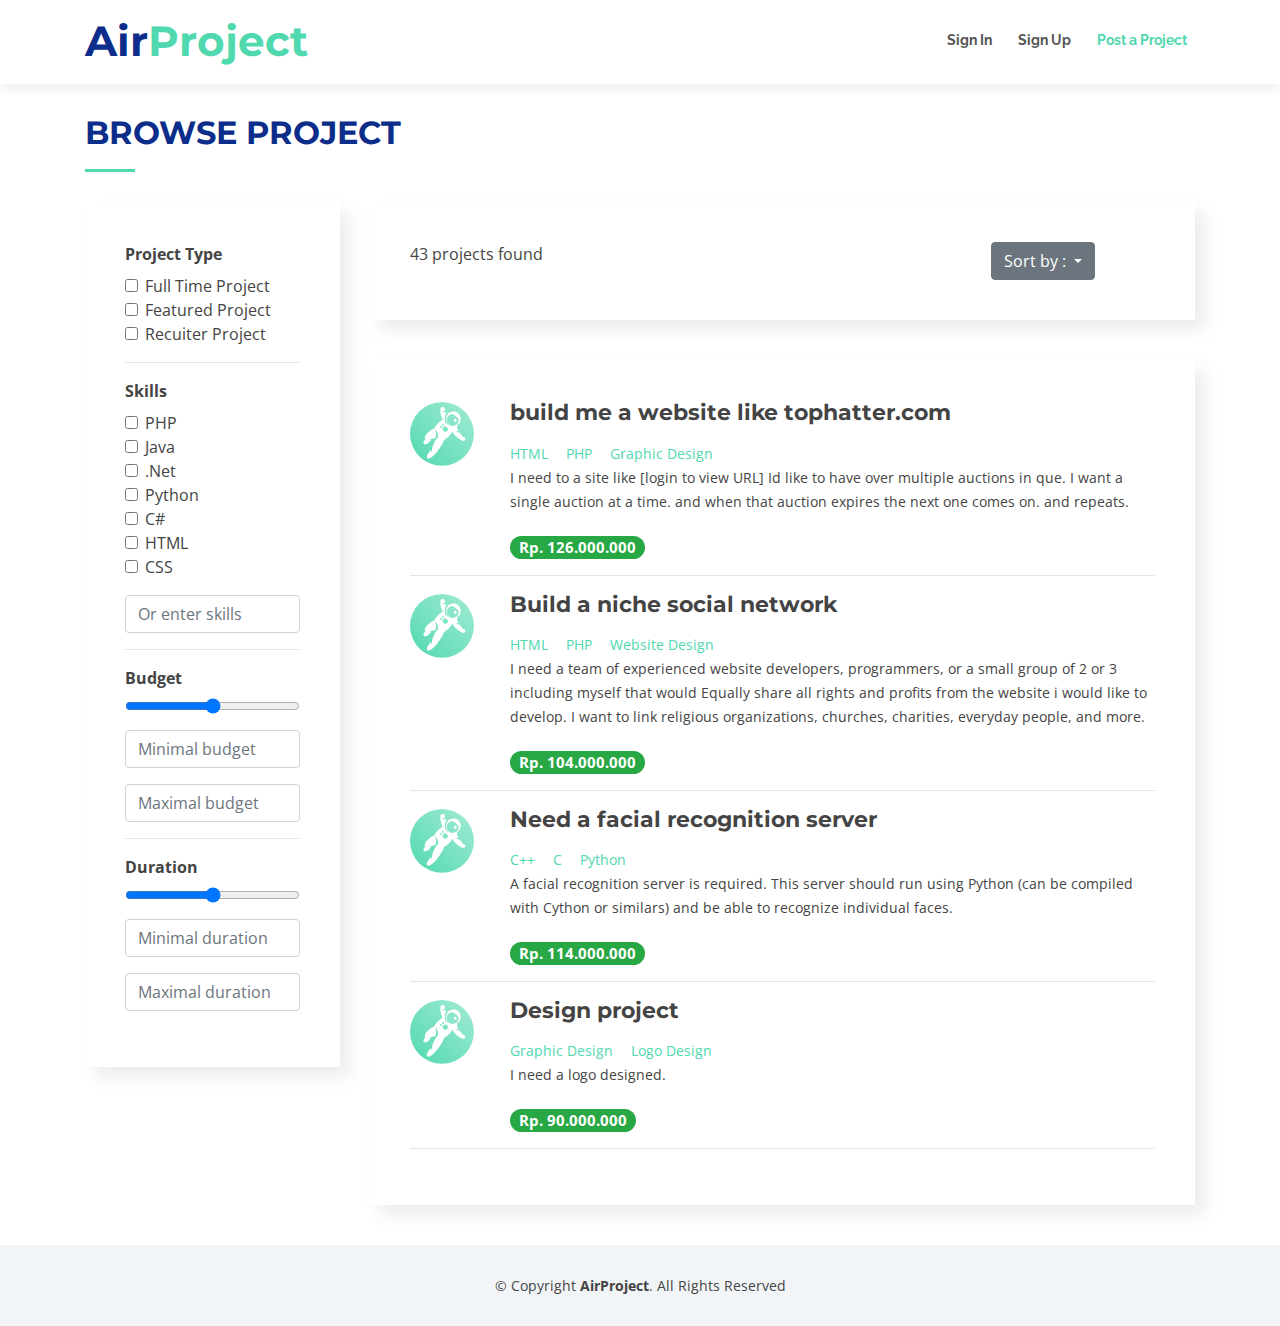
==== AirProject/browse-project.html @ 8245e6a1 "browse-project done" ====
<!DOCTYPE html>
<html lang="en">
<head>
  <meta charset="utf-8">
  <title>AirProject</title>
  <meta content="width=device-width, initial-scale=1.0" name="viewport">
  <meta content="" name="keywords">
  <meta content="" name="description">

  <!-- Favicons -->
  <link href="img/favicon.png" rel="icon">
  <link href="img/apple-touch-icon.png" rel="apple-touch-icon">

  <!-- Google Fonts -->
  <link href="https://fonts.googleapis.com/css?family=Open+Sans:300,300i,400,400i,700,700i|Raleway:300,400,500,700,800|Montserrat:300,400,700" rel="stylesheet">

  <!-- Bootstrap CSS File -->
  <link href="lib/bootstrap/css/bootstrap.min.css" rel="stylesheet">

  <!-- Libraries CSS Files -->
  <link href="lib/font-awesome/css/font-awesome.min.css" rel="stylesheet">
  <link href="lib/animate/animate.min.css" rel="stylesheet">
  <link href="lib/ionicons/css/ionicons.min.css" rel="stylesheet">
  <link href="lib/owlcarousel/assets/owl.carousel.min.css" rel="stylesheet">
  <link href="lib/magnific-popup/magnific-popup.css" rel="stylesheet">
  <link href="lib/ionicons/css/ionicons.min.css" rel="stylesheet">

  <!-- Main Stylesheet File -->
  <link href="css/style.css" rel="stylesheet">

  <!-- =======================================================
    Theme Name: Reveal
    Theme URL: https://bootstrapmade.com/reveal-bootstrap-corporate-template/
    Author: BootstrapMade.com
    License: https://bootstrapmade.com/license/
  ======================================================= -->
</head>

<body id="body">
  <!--==========================
    Header
  ============================-->
  <header id="header">
    <div class="container">

      <div id="logo" class="pull-left">
        <h1><a href="#body" class="scrollto">Air<span>Project</span></a></h1>
        <!-- Uncomment below if you prefer to use an image logo -->
        <!-- <a href="#body"><img src="img/logo.png" alt="" title="" /></a>-->
      </div>

      <nav id="nav-menu-container">
        <ul class="nav-menu">
          <li><a href="#about">Sign In</a></li>
          <li><a href="#services">Sign Up</a></li>
          <li class="menu-active"><a href="#services">Post a Project</a></li>
        </ul>
      </nav><!-- #nav-menu-container -->
    </div>
  </header><!-- #header -->

  <main id="main">
     <section id="services">
      <div class="container">
        <div class="section-header">
          <h2>Browse project</h2>
        </div>

        <div class="row">
          <div class="col-lg-3">
            <div class="box wow fadeInRight">
              <div style="padding: 0px">
                <label><b>Project Type</b></label>
                <form action="">
                  <div class="form-check">
                    <label class="form-check-label">
                      <input class="form-check-input" type="checkbox" name="project-type" value=""> Full Time Project<br>
                    </label>
                  </div>
                  <div class="form-check">
                    <label class="form-check-label">
                      <input class="form-check-input" type="checkbox" name="project-type" value=""> Featured Project<br>
                    </label>
                  </div>
                  <div class="form-check">
                    <label class="form-check-label">
                      <input class="form-check-input" type="checkbox" name="project-type" value=""> Recuiter Project<br>
                    </label>
                  </div>
                </form>
              </div>
              <div style="padding: 0px">
                <hr>
                <label><b>Skills</b></label>
                <form action="">
                  <div class="form-check">
                    <label class="form-check-label">
                      <input class="form-check-input" type="checkbox" name="skills" value=""> PHP<br>
                    </label>
                  </div>
                  <div class="form-check">
                    <label class="form-check-label">
                      <input class="form-check-input" type="checkbox" name="skills" value=""> Java<br>
                    </label>
                  </div>
                  <div class="form-check">
                    <label class="form-check-label">
                      <input class="form-check-input" type="checkbox" name="skills" value=""> .Net<br>
                    </label>
                  </div>
                  <div class="form-check">
                    <label class="form-check-label">
                      <input class="form-check-input" type="checkbox" name="skills" value=""> Python<br>
                    </label>
                  </div>
                  <div class="form-check">
                    <label class="form-check-label">
                      <input class="form-check-input" type="checkbox" name="skills" value=""> C#<br>
                    </label>
                  </div>
                  <div class="form-check">
                    <label class="form-check-label">
                      <input class="form-check-input" type="checkbox" name="skills" value=""> HTML<br>
                    </label>
                  </div>
                  <div class="form-check">
                    <label class="form-check-label">
                      <input class="form-check-input" type="checkbox" name="skills" value=""> CSS<br>
                    </label>
                  </div>
                  <div class="form-group">
                    <input class="form-control" type="text" name="skills" placeholder="Or enter skills" style="margin-top: 1em;">
                  </div>
                </form>
              </div>
              <div style="padding: 0px">
                <hr>
                <label><b>Budget</b></label>
                <form>
                  <div class="form-group">
                    <input class="form-control-range" type="range" name="budget">
                    <input class="form-control" type="text" name="min-budget" placeholder="Minimal budget" style="margin-bottom: 1em;margin-top: 1em;">
                    <input class="form-control" type="text" name="max-budget" placeholder="Maximal budget">
                  </div>
                </form>
              </div>
              <div style="padding: 0px">
                <hr>
                <label><b>Duration</b></label>
                <form>
                  <div class="form-group">
                    <input class="form-control-range" type="range" name="duration">
                    <input class="form-control" type="text" name="min-duration" placeholder="Minimal duration" style="margin-bottom: 1em;margin-top: 1em;">
                    <input class="form-control" type="text" name="max-duration" placeholder="Maximal duration">
                  </div>
                </form>
              </div>
          </div>
        </div>
          <div class="col-lg-9">
            <div class="box wow fadeInRight" data-wow-delay="0.2s">
            <div class="row">
              <div class="col-sm-7" align="left"><label>43 projects found</label></div>
              <div class="col-sm-2"></div>
              <div class="col-sm-2" align="left">
                <div class="dropdown">
                  <button class="btn btn-secondary dropdown-toggle" type="button" data-toggle="dropdown">Sort by : 
                  </button>
                  <div class="dropdown-menu">
                    <a class="dropdown-item" href="#">Recommended</a>
                    <a class="dropdown-item" href="#">Newest first</a>
                    <a class="dropdown-item" href="#">Highest budget first</a>
                  </div>
                </div>
              </div>
            </div>
          </div>
            <div class="box wow fadeInRight" data-wow-delay="0.2s">
              <div>
                <div class="icon"><i class="fa fa-grav"></i></div>
                <h4 class="title"><a href="">build me a website like tophatter.com</a></h4>
                <p class="description">
                  <a href="#" style="margin-right: 1em;">HTML</a>
                  <a href="#" style="margin-right: 1em;">PHP</a>
                  <a href="#" style="margin-right: 1em;">Graphic Design</a>
                </p>
                <p class="description">I need to a site like [login to view URL] Id like to have over multiple auctions in que. I want a single auction at a time. and when that auction expires the next one comes on. and repeats.</p>
                <p class="description" style="font-size: 20px;margin-top: 1em;"><span class="badge badge-pill badge-success">Rp. 126.000.000</span></p>
              </div>
              <hr>
              <div>
                <div class="icon"><i class="fa fa-grav"></i></div>
                <h4 class="title"><a href="">Build a niche social network </a></h4>
                <p class="description">
                  <a href="#" style="margin-right: 1em;">HTML</a>
                  <a href="#" style="margin-right: 1em;">PHP</a>
                  <a href="#" style="margin-right: 1em;">Website Design</a>
                </p>
                <p class="description">I need a team of experienced website developers, programmers, or a small group of 2 or 3 including myself that would Equally share all rights and profits from the website i would like to develop. I want to link religious organizations, churches, charities, everyday people, and more. </p>
                <p class="description" style="font-size: 20px;margin-top: 1em;"><span class="badge badge-pill badge-success">Rp. 104.000.000</span></p>
              </div>
              <hr>
              <div>
                <div class="icon"><i class="fa fa-grav"></i></div>
                <h4 class="title"><a href="">Need a facial recognition server</a></h4>
                <p class="description">
                  <a href="#" style="margin-right: 1em;">C++</a>
                  <a href="#" style="margin-right: 1em;">C</a>
                  <a href="#" style="margin-right: 1em;">Python</a>
                </p>
                <p class="description">A facial recognition server is required. This server should run using Python (can be compiled with Cython or similars) and be able to recognize individual faces. </p>
                <p class="description" style="font-size: 20px;margin-top: 1em;"><span class="badge badge-pill badge-success">Rp. 114.000.000</span></p>
              </div>
              <hr>
              <div>
                <div class="icon"><i class="fa fa-grav"></i></div>
                <h4 class="title"><a href="">Design project</a></h4>
                <p class="description">
                  <a href="#" style="margin-right: 1em;">Graphic Design</a>
                  <a href="#" style="margin-right: 1em;">Logo Design</a>
                </p>
                <p class="description">I need a logo designed.</p>
                <p class="description" style="font-size: 20px;margin-top: 1em;"><span class="badge badge-pill badge-success">Rp. 90.000.000</span></p>
              </div>
              <hr>
            </div>
          </div>
      </div>
    </section><!-- #services -->
  </main>

  <!--==========================
    Footer
  ============================-->
  <footer id="footer">
    <div class="container">
      <div class="copyright">
        &copy; Copyright <strong>AirProject</strong>. All Rights Reserved
      </div>
      <div class="credits">
        <!--
          All the links in the footer should remain intact.
          You can delete the links only if you purchased the pro version.
          Licensing information: https://bootstrapmade.com/license/
          Purchase the pro version with working PHP/AJAX contact form: https://bootstrapmade.com/buy/?theme=Reveal
        -->
        <!--Designed by <a href="https://bootstrapmade.com/">BootstrapMade</a>-->
      </div>
    </div>
  </footer><!-- #footer -->

  <a href="#" class="back-to-top"><i class="fa fa-chevron-up"></i></a>

  <!-- JavaScript Libraries -->
  <script src="lib/jquery/jquery.min.js"></script>
  <script src="lib/jquery/jquery-migrate.min.js"></script>
  <script src="lib/bootstrap/js/bootstrap.bundle.min.js"></script>
  <script src="lib/easing/easing.min.js"></script>
  <script src="lib/superfish/hoverIntent.js"></script>
  <script src="lib/superfish/superfish.min.js"></script>
  <script src="lib/wow/wow.min.js"></script>
  <script src="lib/owlcarousel/owl.carousel.min.js"></script>
  <script src="lib/magnific-popup/magnific-popup.min.js"></script>
  <script src="lib/sticky/sticky.js"></script>
  <!-- Uncomment below if you want to use dynamic Google Maps -->
  <!-- <script src="https://maps.googleapis.com/maps/api/js?key=AIzaSyD8HeI8o-c1NppZA-92oYlXakhDPYR7XMY"></script> -->

  <!-- Contact Form JavaScript File -->
  <script src="contactform/contactform.js"></script>

  <!-- Template Main Javascript File -->
  <script src="js/main.js"></script>

</body>
</html>
---- AirProject/css/style.css ----
/*
  Theme Name: Reveal
  Theme URL: https://bootstrapmade.com/reveal-bootstrap-corporate-template/
  Author: BootstrapMade.com
  License: https://bootstrapmade.com/license/
*/
/*--------------------------------------------------------------
# General
--------------------------------------------------------------*/
body {
  background: #fff;
  color: #444;
  font-family: "Open Sans", sans-serif;
}

a {
  color: #50d8af;
  transition: 0.5s;
}

a:hover, a:active, a:focus {
  color: #51d8af;
  outline: none;
  text-decoration: none;
}

p {
  padding: 0;
  margin: 0 0 30px 0;
}

h1, h2, h3, h4, h5, h6 {
  font-family: "Montserrat", sans-serif;
  font-weight: 400;
  margin: 0 0 20px 0;
  padding: 0;
}

/* Back to top button */
.back-to-top {
  position: fixed;
  display: none;
  background: #50d8af;
  color: #fff;
  padding: 6px 12px 9px 12px;
  font-size: 16px;
  border-radius: 2px;
  right: 15px;
  bottom: 15px;
  transition: background 0.5s;
}

@media (max-width: 768px) {
  .back-to-top {
    bottom: 15px;
  }
}

.back-to-top:focus {
  background: #50d8af;
  color: #fff;
  outline: none;
}

.back-to-top:hover {
  background: #0c2e8a;
  color: #fff;
}

/*--------------------------------------------------------------
# Top Bar
--------------------------------------------------------------*/
#topbar {
  background: #fff;
  padding: 10px 0;
  border-bottom: 1px solid #eee;
  font-size: 14px;
}

#topbar .contact-info a {
  line-height: 1;
  color: #555;
}

#topbar .contact-info a:hover {
  color: #50d8af;
}

#topbar .contact-info i {
  color: #50d8af;
  padding: 4px;
}

#topbar .contact-info .fa-phone {
  padding-left: 20px;
  margin-left: 20px;
  border-left: 1px solid #e9e9e9;
}

#topbar .social-links a {
  color: #555;
  padding: 4px 12px;
  display: inline-block;
  line-height: 1px;
  border-left: 1px solid #e9e9e9;
}

#topbar .social-links a:hover {
  color: #50d8af;
}

#topbar .social-links a:first-child {
  border-left: 0;
}

/*--------------------------------------------------------------
# Header
--------------------------------------------------------------*/
#header {
  padding: 20px 0;
  height: 84px;
  transition: all 0.5s;
  z-index: 997;
  background: #fff;
  box-shadow: 0px 6px 9px 0px rgba(0, 0, 0, 0.06);
}

#header #logo h1 {
  font-size: 42px;
  margin: 0;
  padding: 0;
  line-height: 1;
  font-family: "Montserrat", sans-serif;
  font-weight: 700;
}

#header #logo h1 a {
  color: #0c2e8a;
  line-height: 1;
  display: inline-block;
}

#header #logo h1 a span {
  color: #50d8af;
}

#header #logo img {
  padding: 0;
  margin: 0;
}

#head h1{
  font-size: 42px;
  margin: 0;
  padding: 0;
  line-height: 1;
  font-family: "Montserrat", sans-serif;
  font-weight: 700;
}

#head h1 a{
  color: #0c2e8a;
  line-height: 1;
  display: inline-block;
}

#head h1 a span{
  color: #50d8af;
}

@media (max-width: 768px) {
  #header {
    padding: 20px 0;
    height: 74px;
  }
  #header #logo h1 {
    font-size: 34px;
  }
  #header #logo img {
    max-height: 40px;
  }
}

/*--------------------------------------------------------------
# Intro Section
--------------------------------------------------------------*/
#intro {
  width: 100%;
  height: 60vh;
  position: relative;
  background: url("../img/intro-carousel/1.jpg") no-repeat;
  background-size: cover;
}

#intro .intro-content {
  position: absolute;
  bottom: 0;
  top: 0;
  left: 0;
  right: 0;
  z-index: 10;
  display: flex;
  justify-content: center;
  align-items: center;
  flex-direction: column;
  text-align: center;
}

#intro .intro-content h2 {
  color: #0c2e8a;
  margin-bottom: 30px;
  font-size: 64px;
  font-weight: 700;
}

#intro .intro-content h2 span {
  color: #50d8af;
  text-decoration: underline;
}

@media (max-width: 767px) {
  #intro .intro-content h2 {
    font-size: 34px;
  }
}

#intro .intro-content .btn-get-started, #intro .intro-content .btn-projects {
  font-family: "Raleway", sans-serif;
  font-size: 15px;
  font-weight: bold;
  letter-spacing: 1px;
  display: inline-block;
  padding: 10px 32px;
  border-radius: 2px;
  transition: 0.5s;
  margin: 10px;
  color: #fff;
}

#intro .intro-content .btn-get-started {
  background: #0c2e8a;
  border: 2px solid #0c2e8a;
}

#intro .intro-content .btn-get-started:hover {
  background: none;
  color: #0c2e8a;
}

#intro .intro-content .btn-projects {
  background: #50d8af;
  border: 2px solid #50d8af;
}

#intro .intro-content .btn-projects:hover {
  background: none;
  color: #50d8af;
}

#intro #intro-carousel {
  z-index: 8;
}

#intro #intro-carousel::before {
  content: '';
  background-color: rgba(255, 255, 255, 0.7);
  position: absolute;
  height: 100%;
  width: 100%;
  top: 0;
  right: 0;
  left: 0;
  bottom: 0;
  z-index: 7;
}

#intro #intro-carousel .item {
  width: 100%;
  height: 60vh;
  background-size: cover;
  background-position: center;
  background-repeat: no-repeat;
  -webkit-transition-property: opacity;
  transition-property: opacity;
}

/*--------------------------------------------------------------
# Navigation Menu
--------------------------------------------------------------*/
/* Nav Menu Essentials */
.nav-menu, .nav-menu * {
  margin: 0;
  padding: 0;
  list-style: none;
}

.nav-menu ul {
  position: absolute;
  display: none;
  top: 100%;
  left: 0;
  z-index: 99;
}

.nav-menu li {
  position: relative;
  white-space: nowrap;
}

.nav-menu > li {
  float: left;
}

.nav-menu li:hover > ul,
.nav-menu li.sfHover > ul {
  display: block;
}

.nav-menu ul ul {
  top: 0;
  left: 100%;
}

.nav-menu ul li {
  min-width: 180px;
}

/* Nav Menu Arrows */
.sf-arrows .sf-with-ul {
  padding-right: 22px;
}

.sf-arrows .sf-with-ul:after {
  content: "\f107";
  position: absolute;
  right: 8px;
  font-family: FontAwesome;
  font-style: normal;
  font-weight: normal;
}

.sf-arrows ul .sf-with-ul:after {
  content: "\f105";
}

/* Nav Meu Container */
#nav-menu-container {
  float: right;
  margin: 0;
}

@media (max-width: 768px) {
  #nav-menu-container {
    display: none;
  }
}

/* Nav Meu Styling */
.nav-menu a {
  padding: 10px 8px;
  text-decoration: none;
  display: inline-block;
  color: #555;
  font-family: "Raleway", sans-serif;
  font-weight: 700;
  font-size: 14px;
  outline: none;
}

.nav-menu li:hover > a, .nav-menu > .menu-active > a {
  color: #50d8af;
}

.nav-menu > li {
  margin-left: 10px;
}

.nav-menu ul {
  margin: 4px 0 0 0;
  padding: 10px;
  box-shadow: 0px 0px 30px rgba(127, 137, 161, 0.25);
  background: #fff;
}

.nav-menu ul li {
  transition: 0.3s;
}

.nav-menu ul li a {
  padding: 10px;
  color: #333;
  transition: 0.3s;
  display: block;
  font-size: 13px;
  text-transform: none;
}

.nav-menu ul li:hover > a {
  color: #50d8af;
}

.nav-menu ul ul {
  margin: 0;
}

/* Mobile Nav Toggle */
#mobile-nav-toggle {
  position: fixed;
  right: 0;
  top: 0;
  z-index: 999;
  margin: 20px 20px 0 0;
  border: 0;
  background: none;
  font-size: 24px;
  display: none;
  transition: all 0.4s;
  outline: none;
  cursor: pointer;
}

#mobile-nav-toggle i {
  color: #555;
}

@media (max-width: 768px) {
  #mobile-nav-toggle {
    display: inline;
  }
}

/* Mobile Nav Styling */
#mobile-nav {
  position: fixed;
  top: 0;
  padding-top: 18px;
  bottom: 0;
  z-index: 998;
  background: rgba(52, 59, 64, 0.9);
  left: -260px;
  width: 260px;
  overflow-y: auto;
  transition: 0.4s;
}

#mobile-nav ul {
  padding: 0;
  margin: 0;
  list-style: none;
}

#mobile-nav ul li {
  position: relative;
}

#mobile-nav ul li a {
  color: #fff;
  font-size: 16px;
  overflow: hidden;
  padding: 10px 22px 10px 15px;
  position: relative;
  text-decoration: none;
  width: 100%;
  display: block;
  outline: none;
}

#mobile-nav ul li a:hover {
  color: #fff;
}

#mobile-nav ul li li {
  padding-left: 30px;
}

#mobile-nav ul .menu-has-children i {
  position: absolute;
  right: 0;
  z-index: 99;
  padding: 15px;
  cursor: pointer;
  color: #fff;
}

#mobile-nav ul .menu-has-children i.fa-chevron-up {
  color: #50d8af;
}

#mobile-nav ul .menu-item-active {
  color: #50d8af;
}

#mobile-body-overly {
  width: 100%;
  height: 100%;
  z-index: 997;
  top: 0;
  left: 0;
  position: fixed;
  background: rgba(52, 59, 64, 0.9);
  display: none;
}

/* Mobile Nav body classes */
body.mobile-nav-active {
  overflow: hidden;
}

body.mobile-nav-active #mobile-nav {
  left: 0;
}

body.mobile-nav-active #mobile-nav-toggle {
  color: #fff;
}

/*--------------------------------------------------------------
# Sections
--------------------------------------------------------------*/
/* Sections Header
--------------------------------*/
.section-header {
  margin-bottom: 30px;
}

.section-header h2 {
  font-size: 32px;
  color: #0c2e8a;
  text-transform: uppercase;
  font-weight: 700;
  position: relative;
  padding-bottom: 20px;
}

.section-header h2::before {
  content: '';
  position: absolute;
  display: block;
  width: 50px;
  height: 3px;
  background: #50d8af;
  bottom: 0;
  left: 0;
}

.section-header p {
  padding: 0;
  margin: 0;
}

/* About Section
--------------------------------*/
#about {
  padding: 60px 0 30px 0;
}

#about .about-img {
  overflow: hidden;
}

#about .about-img img {
  margin-left: -15px;
  max-width: 100%;
}

@media (max-width: 768px) {
  #about .about-img {
    height: auto;
  }
  #about .about-img img {
    margin-left: 0;
    padding-bottom: 30px;
  }
}

#about .content h2 {
  color: #0c2e8a;
  font-weight: 700;
  font-size: 36px;
  font-family: "Raleway", sans-serif;
}

#about .content h3 {
  color: #555;
  font-weight: 300;
  font-size: 18px;
  line-height: 26px;
  font-style: italic;
}

#about .content p {
  line-height: 26px;
}

#about .content p:last-child {
  margin-bottom: 0;
}

#about .content i {
  font-size: 20px;
  padding-right: 4px;
  color: #50d8af;
}

#about .content ul {
  list-style: none;
  padding: 0;
}

#about .content ul li {
  padding-bottom: 10px;
}

/* Services Section
--------------------------------*/
#services {
  padding: 30px 0 0 0;
}

#services .box {
  padding: 40px;
  margin-bottom: 40px;
  box-shadow: 10px 10px 15px rgba(73, 78, 92, 0.1);
  background: #fff;
  transition: 0.4s;
}

#services .box:hover {
  box-shadow: 0px 0px 30px rgba(73, 78, 92, 0.15);
  transform: translateY(-10px);
  -webkit-transform: translateY(-10px);
  -moz-transform: translateY(-10px);
}

#services .box .icon {
  float: left;
}

#services .box .icon i {
  color: #444;
  font-size: 64px;
  transition: 0.5s;
  line-height: 0;
  margin-top: 34px;
}

#services .box .icon i:before {
  background: #0c2e8a;
  background: linear-gradient(45deg, #50d8af 0%, #a3ebd5 100%);
  background-clip: border-box;
  -webkit-background-clip: text;
  -webkit-text-fill-color: transparent;
}

#services .box h4 {
  margin-left: 100px;
  font-weight: 700;
  margin-bottom: 15px;
  font-size: 22px;
}

#services .box h4 a {
  color: #444;
}

#services .box p {
  font-size: 14px;
  margin-left: 100px;
  margin-bottom: 0;
  line-height: 24px;
}

@media (max-width: 767px) {
  #services .box .box {
    margin-bottom: 20px;
  }
  #services .box .icon {
    float: none;
    text-align: center;
    padding-bottom: 15px;
  }
  #services .box h4, #services .box p {
    margin-left: 0;
    text-align: center;
  }
}

/* Clients Section
--------------------------------*/
#clients {
  padding: 30px 0;
}

#clients img {
  max-width: 100%;
  opacity: 0.5;
  transition: 0.3s;
  padding: 15px 0;
}

#clients img:hover {
  opacity: 1;
}

#clients .owl-nav, #clients .owl-dots {
  margin-top: 5px;
  text-align: center;
}

#clients .owl-dot {
  display: inline-block;
  margin: 0 5px;
  width: 12px;
  height: 12px;
  border-radius: 50%;
  background-color: #ddd;
}

#clients .owl-dot.active {
  background-color: #50d8af;
}

/* Our Portfolio Section
--------------------------------*/
#portfolio {
  background: #fff;
  padding: 30px 0;
}

#portfolio .portfolio-overlay {
  position: absolute;
  top: 0;
  right: 0;
  bottom: 0;
  left: 0;
  width: 100%;
  height: 100%;
  opacity: 1;
  -webkit-transition: all ease-in-out 0.4s;
  transition: all ease-in-out 0.4s;
}

#portfolio .portfolio-item {
  overflow: hidden;
  position: relative;
  padding: 0;
  vertical-align: middle;
  text-align: center;
}

#portfolio .portfolio-item h2 {
  color: #ffffff;
  font-size: 24px;
  margin: 0;
  text-transform: capitalize;
  font-weight: 700;
}

#portfolio .portfolio-item img {
  -webkit-transition: all ease-in-out 0.4s;
  transition: all ease-in-out 0.4s;
  width: 100%;
}

#portfolio .portfolio-item:hover img {
  -webkit-transform: scale(1.1);
  transform: scale(1.1);
}

#portfolio .portfolio-item:hover .portfolio-overlay {
  opacity: 1;
  background: rgba(0, 0, 0, 0.7);
}

#portfolio .portfolio-info {
  position: absolute;
  top: 50%;
  left: 50%;
  -webkit-transform: translate(-50%, -50%);
  transform: translate(-50%, -50%);
}

/* Testimonials Section
--------------------------------*/
#testimonials {
  padding: 30px 0;
}

#testimonials .testimonial-item {
  box-sizing: content-box;
  padding: 30px 30px 0 30px;
  margin: 30px 15px;
  text-align: center;
  min-height: 350px;
  box-shadow: 0px 2px 12px rgba(0, 0, 0, 0.08);
}

@media (max-width: 767px) {
  #testimonials .testimonial-item {
    margin: 30px 10px;
  }
}

#testimonials .testimonial-item .testimonial-img {
  width: 90px;
  border-radius: 50%;
  border: 4px solid #fff;
  margin: 0 auto;
}

#testimonials .testimonial-item h3 {
  font-size: 18px;
  font-weight: bold;
  margin: 10px 0 5px 0;
  color: #111;
}

#testimonials .testimonial-item h4 {
  font-size: 14px;
  color: #999;
  margin: 0;
}

#testimonials .testimonial-item .quote-sign-left {
  margin-top: -15px;
  padding-right: 10px;
  display: inline-block;
  width: 37px;
}

#testimonials .testimonial-item .quote-sign-right {
  margin-bottom: -15px;
  padding-left: 10px;
  display: inline-block;
  max-width: 100%;
  width: 37px;
}

#testimonials .testimonial-item p {
  font-style: italic;
  margin: 0 auto 15px auto;
}

#testimonials .owl-nav, #testimonials .owl-dots {
  margin-top: 5px;
  text-align: center;
}

#testimonials .owl-dot {
  display: inline-block;
  margin: 0 5px;
  width: 12px;
  height: 12px;
  border-radius: 50%;
  background-color: #ddd;
}

#testimonials .owl-dot.active {
  background-color: #50d8af;
}

/* Call To Action Section
--------------------------------*/
#call-to-action {
  background: #081e5b;
  background-size: cover;
  padding: 40px 0;
}

#call-to-action .cta-title {
  color: #fff;
  font-size: 28px;
  font-weight: 700;
}

#call-to-action .cta-text {
  color: #fff;
}

@media (min-width: 769px) {
  #call-to-action .cta-btn-container {
    display: flex;
    align-items: center;
    justify-content: flex-end;
  }
}

#call-to-action .cta-btn {
  font-family: "Montserrat", sans-serif;
  font-weight: 700;
  font-size: 16px;
  letter-spacing: 1px;
  display: inline-block;
  padding: 8px 26px;
  border-radius: 3px;
  transition: 0.5s;
  margin: 10px;
  border: 3px solid #fff;
  color: #fff;
}

#call-to-action .cta-btn:hover {
  background: #50d8af;
  border: 3px solid #50d8af;
}

/* Our Team Section
--------------------------------*/
#team {
  background: #fff;
  padding: 30px 0 0 0;
}

#team .member {
  text-align: center;
  margin-bottom: 20px;
}

#team .member .pic {
  overflow: hidden;
  text-align: center;
}

#team .member .pic img {
  max-width: 100%;
}

#team .member .details {
  background: #50d8af;
  color: #fff;
  padding: 15px;
  border-radius: 0 0 3px 3px;
}

#team .member h4 {
  font-weight: 700;
  margin-bottom: 2px;
  font-size: 18px;
}

#team .member span {
  font-style: italic;
  display: block;
  font-size: 13px;
}

#team .member .social {
  margin-top: 5px;
}

#team .member .social a {
  color: #fff;
}

#team .member .social i {
  font-size: 16px;
  margin: 0 2px;
}

/* Contact Section
--------------------------------*/
#contact {
  padding: 30px 0;
}

#contact .contact-info {
  margin-bottom: 20px;
  text-align: center;
}

#contact .contact-info i {
  font-size: 48px;
  display: inline-block;
  margin-bottom: 10px;
  color: #50d8af;
}

#contact .contact-info address, #contact .contact-info p {
  margin-bottom: 0;
  color: #000;
}

#contact .contact-info h3 {
  font-size: 18px;
  margin-bottom: 15px;
  font-weight: bold;
  text-transform: uppercase;
  color: #999;
}

#contact .contact-info a {
  color: #000;
}

#contact .contact-info a:hover {
  color: #50d8af;
}

#contact .contact-address, #contact .contact-phone, #contact .contact-email {
  margin-bottom: 20px;
}

@media (min-width: 768px) {
  #contact .contact-address, #contact .contact-phone, #contact .contact-email {
    padding: 20px 0;
  }
}

@media (min-width: 768px) {
  #contact .contact-phone {
    border-left: 1px solid #ddd;
    border-right: 1px solid #ddd;
  }
}

#contact #google-map {
  height: 290px;
  margin-bottom: 20px;
}

@media (max-width: 576px) {
  #contact #google-map {
    margin-top: 20px;
  }
}

#contact .form #sendmessage {
  color: #50d8af;
  border: 1px solid #50d8af;
  display: none;
  text-align: center;
  padding: 15px;
  font-weight: 600;
  margin-bottom: 15px;
}

#contact .form #errormessage {
  color: red;
  display: none;
  border: 1px solid red;
  text-align: center;
  padding: 15px;
  font-weight: 600;
  margin-bottom: 15px;
}

#contact .form #sendmessage.show, #contact .form #errormessage.show, #contact .form .show {
  display: block;
}

#contact .form .validation {
  color: red;
  display: none;
  margin: 0 0 20px;
  font-weight: 400;
  font-size: 13px;
}

#contact .form input, #contact .form textarea {
  padding: 10px 14px;
  border-radius: 0;
  box-shadow: none;
  font-size: 15px;
}

#contact .form button[type="submit"] {
  background: #50d8af;
  border: 0;
  border-radius: 3px;
  padding: 10px 30px;
  color: #fff;
  transition: 0.4s;
  cursor: pointer;
}

#contact .form button[type="submit"]:hover {
  background: #2dc899;
}

/*--------------------------------------------------------------
# Footer
--------------------------------------------------------------*/
#footer {
  background: #f2f5f8;
  padding: 0 0 30px 0;
  font-size: 14px;
}

#footer .copyright {
  text-align: center;
  padding-top: 30px;
}

#footer .credits {
  text-align: center;
  font-size: 13px;
  color: #555;
}

#footer .credits a {
  color: #0c2e8a;
}


.svt {
  color: black;
  font-size: 18px;
  opacity: 0.6;
  transition: 0.3s;
}

.svt:hover {
  color: #80edad;
  opacity: 5}
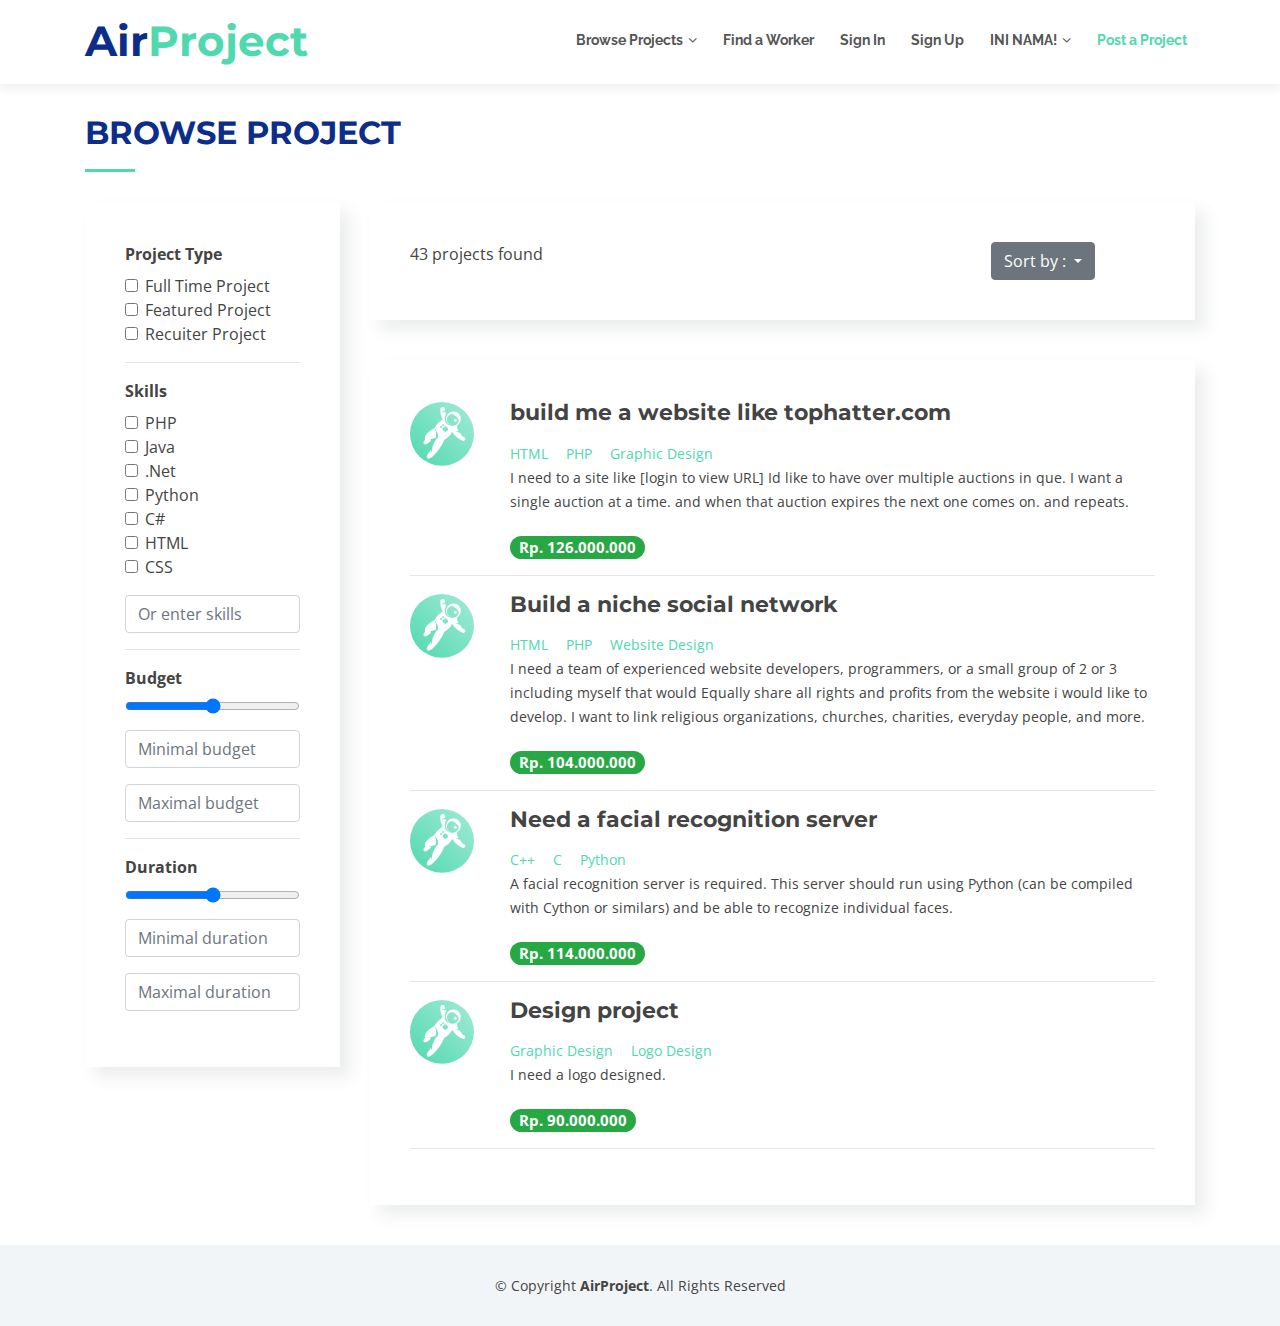
==== commit ee718407: "edit navbar" ====
--- a/AirProject/browse-project.html
+++ b/AirProject/browse-project.html
@@ -51,8 +51,24 @@
 
       <nav id="nav-menu-container">
         <ul class="nav-menu">
+          <li class="menu-has-children">
+            <a href="">Browse Projects</a>
+            <ul>
+              <li><a href="#">All Projects</a></li>
+              <li><a href="#">By Category</a></li>
+            </ul>
+          </li>
+          <li><a href="#">Find a Worker</a></li>
           <li><a href="#about">Sign In</a></li>
           <li><a href="#services">Sign Up</a></li>
+          <li class="menu-has-children">
+            <a href="">INI NAMA!</a>
+            <ul>
+              <li><a href="#">My Profile</a></li>
+              <li><a href="#">My Project</a></li>
+            </ul>
+          </li>
+          </li>
           <li class="menu-active"><a href="#services">Post a Project</a></li>
         </ul>
       </nav><!-- #nav-menu-container -->
